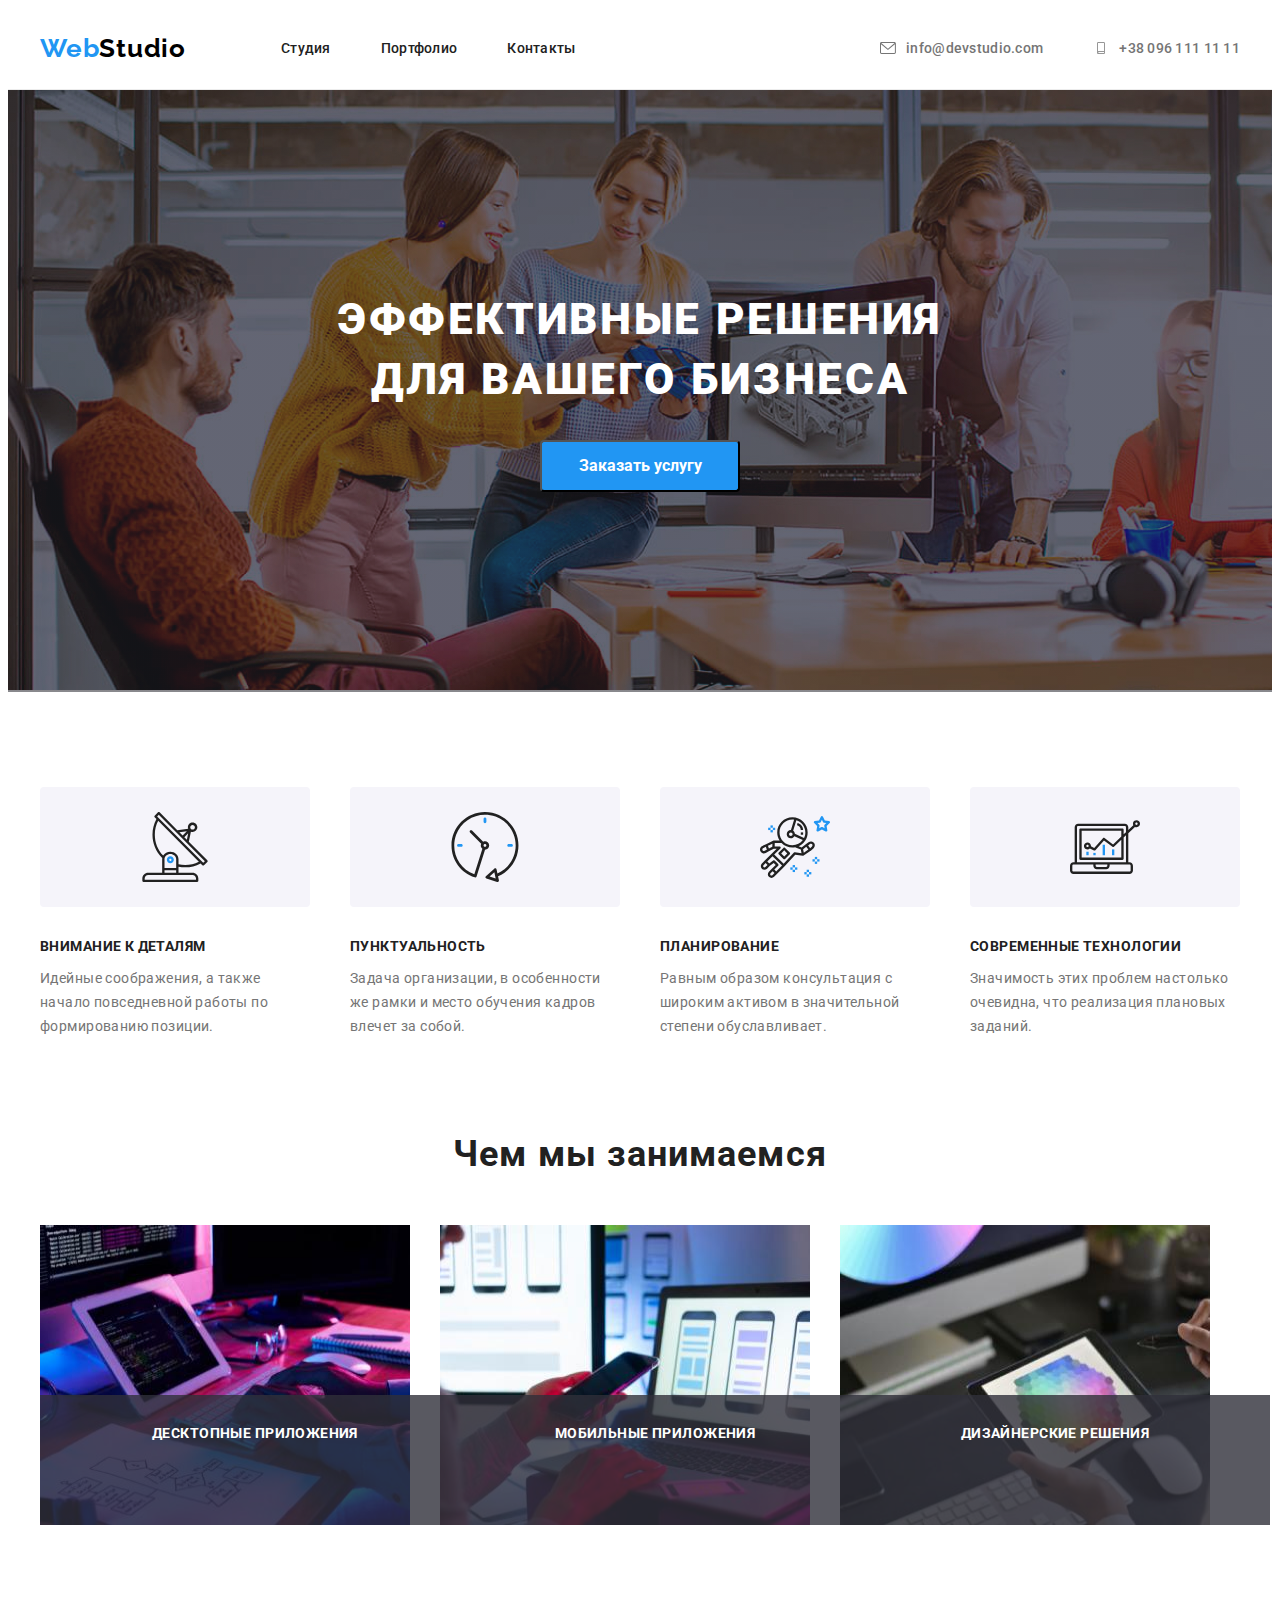
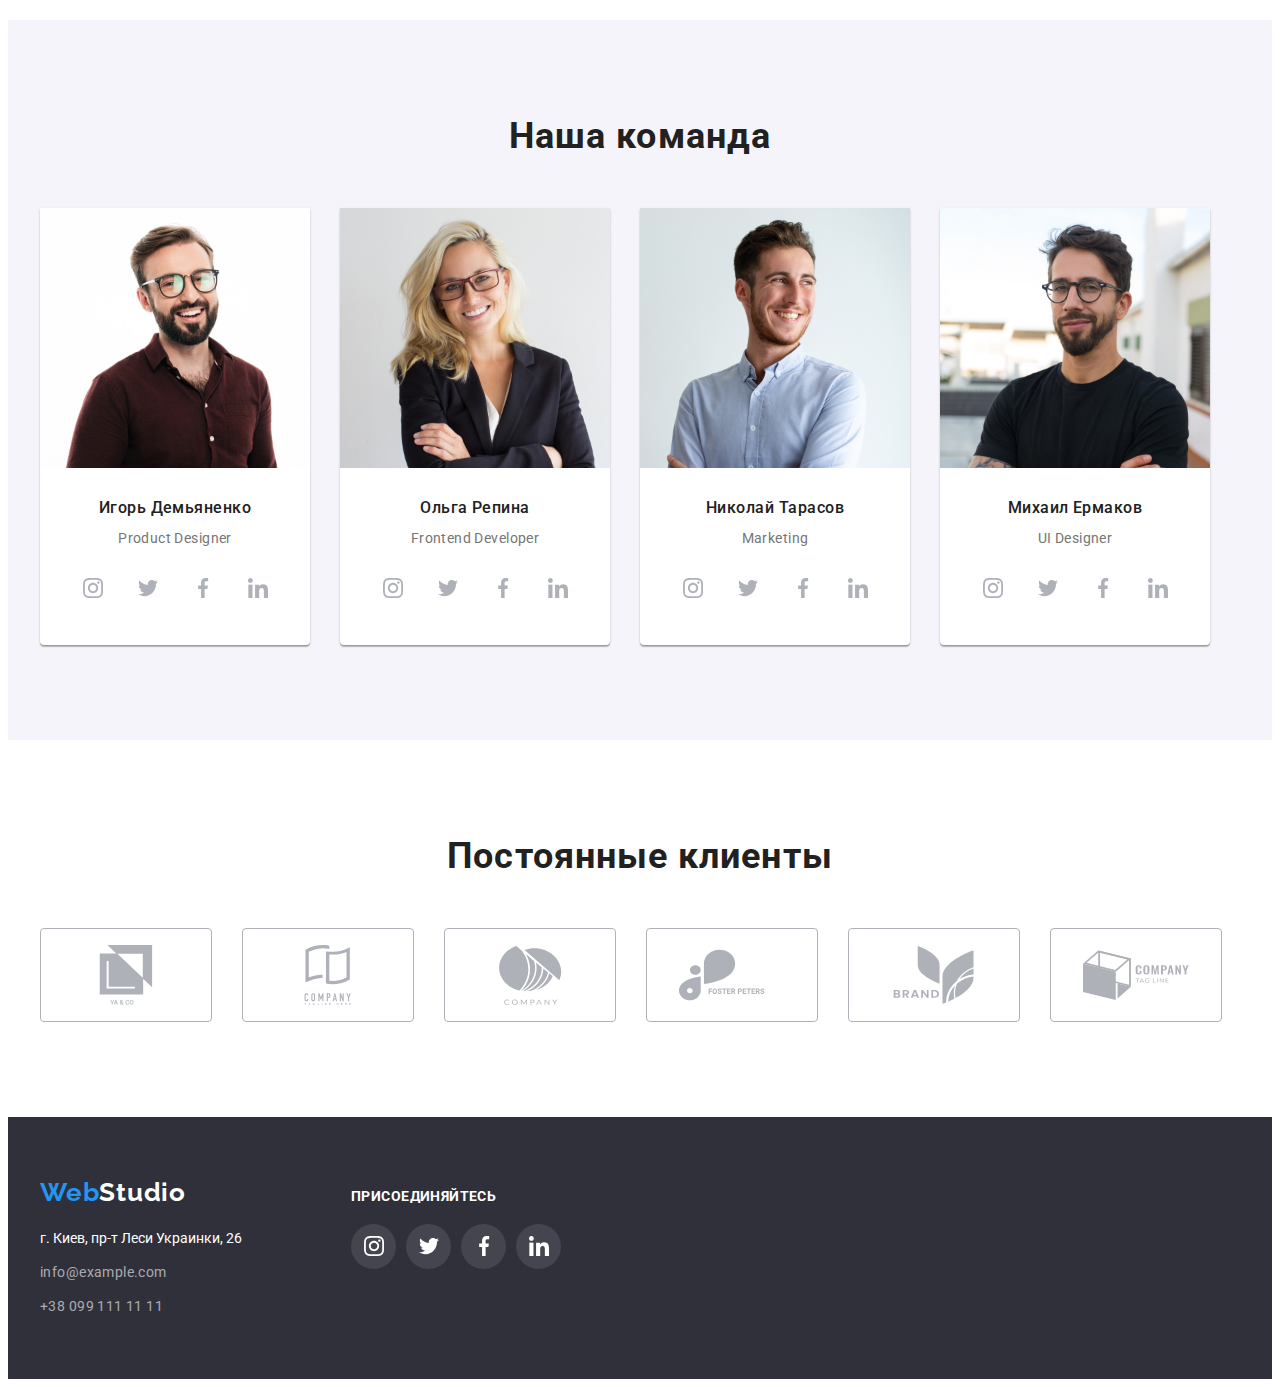
==== index.html @ 41126c17 "Add files via upload" ====
<!DOCTYPE html>
<html lang="ru">
<head>
    <meta charset="UTF-8">
    <meta http-equiv="X-UA-Compatible" content="IE=edge">
    <meta name="viewport" content="width=device-width, initial-scale=1.0">
    <link rel="preconnect" href="https://fonts.gstatic.com">
    <link href="https://fonts.googleapis.com/css2?family=Raleway:wght@700&family=Roboto:wght@400;500;700;900&display=swap" rel="stylesheet">
    <link rel="stylesheet" href="https://cdnjs.cloudflare.com/ajax/libs/modern-normalize/1.0.0/modern-normalize.min.css" integrity="sha512-ISS7cAi1PEhQ8jnbJpJZMd29NlhNj4AWYyLOSp2CE/CsHxTCu+r+t0D2yoJudVrd0/8fTVPUVDzY5Tvli75u/g==" crossorigin="anonymous" referrerpolicy="no-referrer">
    <link rel="stylesheet" href="./css/styles.css">
    <title>Homework3</title>
</head>
<body>
    <!--Header-->
    <header class="header">
        <div class="container header-container">
        <nav class="header-nav">
                <a class="main-link" href="index.html" target="_blank" rel="noopener noreferrer"><span class="slice-logo">Web</span>Studio</a>
                <ul class="header-nav-list list">
                    <li class="header-nav-list-item ">
                        <a class="header-nav-list-link studio-hover link" href="./index.html">Студия</a>
                    </li>
                    <li class="header-nav-list-item">
                        <a class="header-nav-list-link link" href="./portfolio.html">Портфолио</a>
                    </li>
                    <li class="header-nav-list-item">
                        <a class="header-nav-list-link link" href="">Контакты</a>
                    </li>
                </ul>
        </nav>
        <ul class="header-list list">
            <li class="header-list-item">
                <a class="header-list-link link" href="mailto:info@devstudio.com">
                    <svg class="header-icon">
                        <use href="./image/sprite.svg#icon-mail"></use>
                    </svg>
                    info@devstudio.com
                </a>
            </li>
            <li class="header-list-item">
                <a class="header-list-link link" href="tel:+380961111111">
                    <svg class="header-icon">
                        <use href="./image/sprite.svg#icon-smartphone"></use>
                    </svg>
                    +38 096 111 11 11
                </a>
            </li>
        </ul>
        </div>
    </header>
    <main>
        <!--Hero section-->
        <section class="hero">
            <div class="container hero-container">
            <h1 class="hero-title">Эффективные решения для вашего бизнеса</h1>
            <button class="hero-btn" type="button">Заказать услугу</button>
            </div>
        </section>
        <!--Skills section-->
        <section class="skills">
            <div class="container">
            <h2 class="visually-hidden">Навыки</h2>
            <ul class="skills-list list">
                <li class="skills-list-item">
                    <div class="container-skills-icon">
                        <svg class="skills-icon">
                            <use href="./image/sprite.svg#icon-antenna-1"></use>
                        </svg>
                    </div>
                    <h3 class="skills-list-title">Внимание к деталям</h3>
                    <p class="description">Идейные соображения, а также начало повседневной работы по формированию позиции. </p>
                </li>
                <li class="skills-list-item">
                    <div class="container-skills-icon">
                        <svg class="skills-icon">
                            <use href="./image/sprite.svg#icon-clock-1"></use>
                        </svg>
                    </div>
                    <h3 class="skills-list-title">Пунктуальность</h3>
                    <p class="description">Задача организации, в особенности же рамки и место обучения кадров влечет за собой.</p>
                </li>
                <li class="skills-list-item">
                    <div class="container-skills-icon">
                        <svg class="skills-icon">
                            <use href="./image/sprite.svg#icon-astronaut-1"></use>
                        </svg>
                    </div>
                    <h3 class="skills-list-title">Планирование</h3>
                    <p class="description">Равным образом консультация с широким активом в значительной степени обуславливает.</p>
                </li>
                <li class="skills-list-item">
                    <div class="container-skills-icon">
                        <svg class="skills-icon">
                            <use href="./image/sprite.svg#icon-diagram-1"></use>
                        </svg>
                    </div>
                    <h3 class="skills-list-title">Современные технологии</h3>
                    <p class="description">Значимость этих проблем настолько очевидна, что реализация плановых заданий.</p>
                </li>
            </ul>
            </div>
        </section>
        <!--Employment section-->
        <section class="employment">
            <div class="container">
            <h2 class="section-title">Чем мы занимаемся</h2>
            <ul class="employment-list list">
                <li class="employment-list-item">
                    <div class="conteiner-employment-list-item">
                        <img class="employment-list-img" src="./image/work1.jpg" alt="work1" width="370" height="300">
                        <p class="title-employment-img">
                            Десктопные приложения
                        </p>
                    </div>
                </li>
                <li class="employment-list-item">
                    <div class="conteiner-employment-list-item">
                        <img class="employment-list-img" src="./image/work2.jpg" alt="work2" width="370" height="300">
                        <p class="title-employment-img">
                            Мобильные приложения
                        </p>
                    </div>
                </li>
                <li class="employment-list-item">
                    <div class="conteiner-employment-list-item">
                        <img class="employment-list-img" src="./image/work3.jpg" alt="work3" width="370" height="300">
                        <p class="title-employment-img">
                            Дизайнерские решения
                        </p>
                    </div>
                </li>
            </ul>
            </div>
        </section>
        <!--Team section-->
        <section class="team">
            <div class="container">
            <h2 class="section-title">Наша команда</h2>
            <ul class="team-list list">
                <li class="team-list-item">
                    <img class="team-list-img" src="./image/participant1.jpg" alt="participant1" width="270" height="260">
                    <h3 class="team-list-name">Игорь Демьяненко</h3>
                    <p class="description description-proffeshion" lang="en">Product Designer</p>
                    <div class="container-social-link">
                        <a class="social-link" href="#">
                            <svg class="social-link-icon">
                                <use href="./image/sprite.svg#icon-instagram"></use>
                            </svg>
                        </a>
                        <a class="social-link link" href="#">
                            <svg class="social-link-icon">
                                <use href="./image/sprite.svg#icon-twitter"></use>
                            </svg>
                        </a>
                        <a class="social-link link" href="#">
                            <svg class="social-link-icon">
                                <use href="./image/sprite.svg#icon-facebook"></use>
                            </svg>
                        </a>
                        <a class="social-link link" href="#">
                            <svg class="social-link-icon">
                                <use href="./image/sprite.svg#icon-linkedin"></use>
                            </svg>
                        </a>
                    </div>
                </li>
                <li class="team-list-item">
                    <img class="team-list-img" src="./image/participant2.jpg" alt="participant2" width="270" height="260">
                    <h3 class="team-list-name">Ольга Репина</h3>
                    <p class="description description-proffeshion" lang="en">Frontend Developer</p>
                    <div class="container-social-link">
                        <a class="social-link link" href="#">
                            <svg class="social-link-icon">
                                <use href="./image/sprite.svg#icon-instagram"></use>
                            </svg>
                        </a>
                        <a class="social-link link" href="#">
                            <svg class="social-link-icon">
                                <use href="./image/sprite.svg#icon-twitter"></use>
                            </svg>
                        </a>
                        <a class="social-link link" href="#">
                            <svg class="social-link-icon">
                                <use href="./image/sprite.svg#icon-facebook"></use>
                            </svg>
                        </a>
                        <a class="social-link link" href="#">
                            <svg class="social-link-icon">
                                <use href="./image/sprite.svg#icon-linkedin"></use>
                            </svg>
                        </a>
                    </div>
                </li>
                <li class="team-list-item">
                    <img class="team-list-img" src="./image/participant3.jpg" alt="participant3" width="270" height="260">
                    <h3 class="team-list-name">Николай Тарасов</h3>
                    <p class="description description-proffeshion" lang="en">Marketing</p>
                    <div class="container-social-link">
                        <a class="social-link link" href="#">
                            <svg class="social-link-icon">
                                <use href="./image/sprite.svg#icon-instagram"></use>
                            </svg>
                        </a>
                        <a class="social-link link" href="#">
                            <svg class="social-link-icon">
                                <use href="./image/sprite.svg#icon-twitter"></use>
                            </svg>
                        </a>
                        <a class="social-link link" href="#">
                            <svg class="social-link-icon">
                                <use href="./image/sprite.svg#icon-facebook"></use>
                            </svg>
                        </a>
                        <a class="social-link link" href="#">
                            <svg class="social-link-icon">
                                <use href="./image/sprite.svg#icon-linkedin"></use>
                            </svg>
                        </a>
                    </div>
                </li>
                <li class="team-list-item">
                    <img class="team-list-img" src="./image/participant4.jpg" alt="participant4" width="270" height="260">
                    <h3 class="team-list-name">Михаил Ермаков</h3>
                    <p class="description description-proffeshion" lang="en">UI Designer</p>
                    <div class="container-social-link">
                        <a class="social-link link" href="#">
                            <svg class="social-link-icon">
                                <use href="./image/sprite.svg#icon-instagram"></use>
                            </svg>
                        </a>
                        <a class="social-link link" href="#">
                            <svg class="social-link-icon">
                                <use href="./image/sprite.svg#icon-twitter"></use>
                            </svg>
                        </a>
                        <a class="social-link link" href="#">
                            <svg class="social-link-icon">
                                <use href="./image/sprite.svg#icon-facebook"></use>
                            </svg>
                        </a>
                        <a class="social-link link" href="#">
                            <svg class="social-link-icon">
                                <use href="./image/sprite.svg#icon-linkedin"></use>
                            </svg>
                        </a>
                    </div>
                </li>
            </ul>
            </div>
        </section>
        <!--Regular costumers section-->
        <section class="costumers">
            <div class="container">
            <h2 class="section-title">Постоянные клиенты</h2>
            <ul class="customers-list list">
                <li class="customers-list-item">
                    <a class="company-container link" href="#">
                        <svg class="company-icon-svg">
                            <use href="./image/sprite.svg#icon-company-1"></use>
                        </svg>
                    </a>
                </li>
                <li class="customers-list-item">
                    <a class="company-container link" href="#">
                        <svg class="company-icon-svg">
                            <use href="./image/sprite.svg#icon-company-2"></use>
                        </svg>
                    </a>
                </li>
                <li class="customers-list-item">
                    <a class="company-container link" href="#">
                        <svg class="company-icon-svg">
                            <use href="./image/sprite.svg#icon-company-3"></use>
                        </svg>
                    </a>
                </li>
                <li class="customers-list-item">
                    <a class="company-container link" href="#">
                        <svg class="company-icon-svg">
                            <use href="./image/sprite.svg#icon-company-4"></use>
                        </svg>
                    </a>
                </li>
                <li class="customers-list-item">
                    <a class="company-container link" href="#">
                        <svg class="company-icon-svg">
                            <use href="./image/sprite.svg#icon-company-5"></use>
                        </svg>
                    </a>
                </li>
                <li class="customers-list-item">
                    <a class="company-container link" href="#">
                        <svg class="company-icon-svg">
                            <use href="./image/sprite.svg#icon-company-6"></use>
                        </svg>
                    </a>
                </li>
            </ul>
            </div>
        </section>
    </main>
    <footer class="footer">
            <div class="container footer-container">
                <div class="contact-inform">
                <h2 class="visually-hidden">Контакты</h2>
                <a class="main-link" href="index.html" target="_blank" rel="noopener noreferrer"><span class="slice-logo">Web</span><span class="second-slice">Studio</span></a>
                <address class="address">
                    <ul class="address-list list">
                        <li class="address-list-item">
                            <a class="address-list-map link" href="https://goo.gl/maps/zjP7LFx5Mfz4ZJ1J9" target="_blank" rel="noopener noreferrer">г. Киев, пр-т Леси Украинки, 26</a>
                        </li>
                        <li class="address-list-item">
                            <a class="address-list-contact link" href="mailto:info@example.com">info@example.com</a>
                        </li>
                        <li class="address-list-item">
                            <a class="address-list-contact link" href="tel:+380991111111">+38 099 111 11 11</a>
                        </li>
                    </ul>
                </address>
                </div>
                <div class="contact-social-networks">
                    <p class="title-social-networks">присоединяйтесь</p>
                        <div class="container-footer-social-networks">
                        <a class="footer-social-networks link" href="#">
                            <svg class="footer-social-networks-icon">
                                <use href="./image/sprite.svg#icon-instagram"></use>
                            </svg>
                        </a>
                        <a class="footer-social-networks link" href="#">
                            <svg class="footer-social-networks-icon">
                                <use href="./image/sprite.svg#icon-twitter"></use>
                            </svg>
                        </a>
                        <a class="footer-social-networks link" href="#">
                            <svg class="footer-social-networks-icon">
                                <use href="./image/sprite.svg#icon-facebook"></use>
                            </svg>
                        </a>
                        <a class="footer-social-networks link" href="#">
                            <svg class="footer-social-networks-icon">
                                <use href="./image/sprite.svg#icon-linkedin"></use>
                            </svg>
                        </a>
                    </div>
                </div>
            </div>
    </footer>
</body>
</html>
---- css/styles.css ----
:root{
  --accent-color: #2196F3;
}

h1,
h2,
h3,
h4,
h5,
h6,
p{
  margin-top: 0;
  margin-bottom: 0;
}

ul,
ol{
  margin-bottom: 0;
  margin-top: 0;
  padding-left: 0;
}

img{
  display: block;
}

body{
    font-family: 'Roboto', sans-serif;
    color: #212121;
}

.link {
  text-decoration: none;
}

.list{
    list-style: none;
}

.link:focus,
.link:hover{
  color: var(--accent-color);
  transition-duration: 250ms;
  transition-timing-function: cubic-bezier(0.4, 0, 0.2, 1);
}
/*======Header=======*/
.header{
  padding: 25px 0;
  border-bottom: 1px solid rgba(236, 236, 236, 1);
}
.header-container{
  display: flex;
  align-items: center;
  justify-content: space-between;
}

.header-nav{
  display: flex;
  align-items: center;
}

.main-link{
  font-family: 'Raleway', sans-serif;
  font-weight: bold;
  font-size: 26px;
  line-height: 1.19;
  letter-spacing: 0.03em;
  text-decoration: none;
  color: black;

  margin-right: 95px;
}

.main-link .slice-logo{
  color: var(--accent-color);
}

.header-nav-list{
  display: flex;
}

.header-nav-list-item{
  font-weight: 500;
  font-size: 14px;
  line-height: 1.4;
  letter-spacing: 0.02em;
  position: relative;
}

.header-nav-list-item:not(:last-child){
  margin-right: 50px;
}

.header-nav-list-link{
  color: #212121;
  position: relative;
}
.studio-hover{
  position: relative;
}
.studio-hover::after{
  content: "";
  display: block;
  border-radius: 2px;
  height: 4px;
  background-color: teal;
  position: absolute;
  bottom: 0;
  left: 0;
}

/* .header-nav-list-item .link:hover::after{
  content: "";
  display: block;
  border-radius: 2px;
  height: 4px;
  background-color: teal;
  position: relative;
  margin-top: 30px;
} */

.header-list{
  display: flex;
}

.header-icon{
  width: 16px;
  height: 12px;
  margin-right: 10px;
  fill: #757575;

}

.header-list-item:not(:last-child){
  margin-right: 50px;
}

.header-list-link{
  font-weight: 500;
  font-size: 14px;
  line-height: 1.4;
  letter-spacing: 0.02em;
  color: #757575;

  display: flex;
  align-items: center;
}

.link:hover .header-icon,
.link:focus .header-icon{
  fill: var(--accent-color);
  transition-duration: 250ms;
  transition-timing-function: cubic-bezier(0.4, 0, 0.2, 1);
}
/*=====END Header=====*/

/*=====Hero section=====*/
.hero{
  padding: 200px 0;
  background-image: linear-gradient(
  rgba(47, 48, 58, 0.4), 
  rgba(47, 48, 58, 0.4)), url(../image/hero-bg.jpg);
  background-repeat: no-repeat;
  background-color: #C4C4C4;
  background-size: 1600px;
}
.hero-title{
  font-weight: 900;
  font-size: 44px;
  line-height: 1.36;
  letter-spacing: 0.06em;
  text-transform: uppercase;
  color: #ffffff;
  
  width: 700px;
  text-align: center;
  margin-left: auto;
  margin-right: auto;
  margin-bottom: 30px;
}

.hero-btn{
  font-family: 'Roboto', sans-serif;
  font-weight: bold;
  font-size: 16px;
  line-height: 1.8;
  min-height: 50px;
  min-width: 200px;
  color: white;
  background-color: #2196F3;
  border-radius: 4px;
  display: block;
  margin: 0 auto;
  padding: 10px 35px;
}

.hero-btn:hover,
.hero-btn:focus{
  background-color: #188CE8;
  cursor: pointer;
  transition-duration: 250ms;
  transition-timing-function: cubic-bezier(0.4, 0, 0.2, 1);
}
/*=====End hero section=====*/

/*=====Skills section=====*/
.skills{
  padding: 95px 0;
}

.skills-list{
  display: flex;
  justify-content: space-between;
}

.skills-list-item{
  width: 270px;
}

.container-skills-icon{
  display: flex;
  width: 270px;
  height: 120px;
  margin-bottom: 30px;
  border-radius: 4px;
  background: #F5F4FA;
  justify-content: center;
  align-items: center;
}

.skills-icon{
  width: 70px;
  height: 70px;
}
.skills-list-title{
  font-weight: bold;
  font-size: 14px;
  line-height: 1.4;
  letter-spacing: 0.03em;
  text-transform: uppercase;

  margin-bottom: 10px;
}
/*=====End skills section=====*/

/*=====Employment section======*/
.employment{
  padding-bottom: 95px;
}

.employment-list{
  display: flex;
}

.employment-list-item:not(:last-child){
  margin-right: 30px;
}

.conteiner-employment-list-item{
  position: relative;
}
.title-employment-img{
font-weight: bold;
font-size: 14px;
line-height: 16px;
text-align: center;
letter-spacing: 0.03em;
text-transform: uppercase;
color: #ffffff;

padding: 30px;
background: rgba(47, 48, 58, 0.8);
position: absolute;
bottom: 0;
left: 0;
height: 70px;
width: 100%;
}
/*=====End employment section=====*/

/*=====Team section=====*/
.team{
  padding: 95px 0;
  background-color: #F5F4FA;
}

.team-list{
  display: flex;
  flex-wrap: wrap;
  margin-top: -50px;
  margin-left: -30px;
}

.team-list-item{
  width: 270px;
  background-color: white;
  box-shadow: 0px 1px 3px rgba(0, 0, 0, 0.12), 0px 1px 1px rgba(0, 0, 0, 0.14), 0px 2px 1px rgba(0, 0, 0, 0.2);
  border-radius: 0px 0px 4px 4px; 
  margin-top: 50px;
  margin-left: 30px;
  padding-bottom: 30px;
  }

.team-list-name{
  font-weight: 500;
  font-size: 16px;
  line-height: 1.19;
  letter-spacing: 0.03em;
  text-align: center;
  margin-top: 30px;
}

.description-proffeshion{
  text-align: center;
  margin-top: 10px;
  margin-bottom: 15px;
}

.container-social-link{
  width: 210px;
  height: 50px;
  margin: 0 auto;
  display: flex;
  justify-content: space-between;
}

.social-link{
  display: flex;
  width: 45px;
  height: 45px;
  border-radius: 50%;
  color: white;
  justify-content: center;
  align-items: center;
}

.social-link:hover,
.social-link:focus{
  background-color: var(--accent-color);
  transition-duration: 250ms;
  transition-timing-function: cubic-bezier(0.4, 0, 0.2, 1);
}

.social-link:hover .social-link-icon,
.social-link:focus .social-link-icon{
  fill: white;
  transition-duration: 250ms;
  transition-timing-function: cubic-bezier(0.4, 0, 0.2, 1);
}

.social-link-icon{
  width: 20px;
  height: 20px;
  fill: #AFB1B8;
}
/*======End team section====*/

/*======Regular costumers section=====*/
.costumers{
  padding: 95px 0;
}

.customers-list{
  display: flex;
  margin-top: -50px;
  margin-right: -30px;
}

.company-container{
  display: flex;
  width: 170px;
  height: 92px;
  border: 1px solid #AFB1B8;
  border-radius: 4px;
  margin-top: 50px;
  margin-right: 30px;
  justify-content: center;
  align-items: center;
  background-color: transparent;
}

.company-container:hover,
.company-container:focus{
  border-color: #2196F3;
  transition-duration: 250ms;
  transition-timing-function: cubic-bezier(0.4, 0, 0.2, 1);
}

.company-container:hover .company-icon-svg,
.company-container:focus .company-icon-svg{
  fill: #2196F3;
  transition-duration: 250ms;
  transition-timing-function: cubic-bezier(0.4, 0, 0.2, 1);
}

.company-icon-svg{
  width: 106px;
  height: 60px;
  fill: #afb1b8;
}

/*======Footer======*/
.footer{
  padding: 60px 0;
  background-color: #2F303A;
}
.footer-container{
  display: flex;
  align-items: baseline;
}
.contact-inform{
  margin-right: 70px;
}
.address{
  font-style: normal;
  margin-top: 20px;
}

.second-slice{
  color: #ffffff;
}
.address-list-item:not(:first-child){
  margin-top: 10px;
}
.address-list-map{
  font-weight: normal;
  font-size: 14px;
  line-height: 1.7;
  color: white;
  }

.address-list-contact{
  font-weight: normal;
  font-size: 14px;
  line-height: 1.7;
  letter-spacing: 0.03em;
  color: rgba(255, 255, 255, 0.6);
  }

  .title-social-networks{
    font-weight: bold;
    font-size: 14px;
    line-height: 16px;
    letter-spacing: 0.03em;
    text-transform: uppercase;
    color: white;
  }

  .container-footer-social-networks{
    display: flex;
  }
  .footer-social-networks{
    display: flex;
    width: 45px;
    height: 45px;
    border-radius: 50%;
    justify-content: center;
    align-items: center;
    background: rgba(255, 255, 255, 0.1);
    margin-top: 20px;
  }
  .footer-social-networks:not(:last-child){
    margin-right: 10px;
  }
  .footer-social-networks:hover,
  .footer-social-networks:focus{
    background: var(--accent-color);
    transition-duration: 250ms;
    transition-timing-function: cubic-bezier(0.4, 0, 0.2, 1);
  }
  .footer-social-networks-icon{
    width: 20px;
    height: 20px;
    fill: white;
  }
  /*=====End footer=======*/

  /*======sitebar-portfolio======*/
  .sitebar-portfolio{
    padding-top: 95px;
    padding-bottom: 95px;
  }

  /*=====Sitebar======*/
  .sitebar-list{
    display: flex;
    justify-content: center;
    margin-bottom: 56px;
  }

  .sitebar-list-item:not(:last-child){
    margin-right: 8px;
  }
  .sitebar-list-btn{
    font-family: 'Roboto', sans-serif;
    font-weight: 500;
    font-size: 16px;
    line-height: 1.625;
    text-align: center;
    letter-spacing: 0.03em;
    background-color: #F5F4FA;
    border-radius: 4px;
    border: none;
    padding: 6px 25px;
  }

  .sitebar-list-btn:hover,
  .sitebar-list-btn:focus,
  .sitebar-list-btn:active{
    background-color: var(--accent-color);
    cursor: pointer;
    color: white;
    transition-duration: 250ms;
    transition-timing-function: cubic-bezier(0.4, 0, 0.2, 1);
  }
  /*=====End sidebar======*/

  /*=====Siteposters======*/
  .siteposters-list{
    display: flex;
    margin-top: -35px;
    margin-left: -30px;
    flex-wrap: wrap;
  }
  .siteposters-list-item{
    margin-top: 35px;
    margin-left: 30px;
  }

  .siteposters-link:hover .description-siteposters,
  .siteposters-link:focus .description-siteposters{
    transform: translateY(0%);
  }
  .container-overlay{
    position: relative;
    overflow: hidden;
  }
  .description-siteposters{
    font-weight: normal;
    font-size: 18px;
    line-height: 28px;
    letter-spacing: 0.03em;
    color: #ffffff;

    position: absolute;
    padding: 65px 25px;
    background-color: rgba(33, 150, 243, 0.9);;
    top: 0%;
    left: 0%;
    width: 100%;
    height: 100%;
    overflow: auto;
    transform: translateY(100%);
    transition-property: transform;    
    transition-duration: 250ms;
    transition-timing-function: cubic-bezier(0.4, 0, 0.2, 1);
  }
  .siteposters-list-item:hover{
    cursor: pointer;
    box-shadow: 0px 1px 1px 
    rgba(0, 0, 0, 0.12), 0px 4px 4px 
    rgba(0, 0, 0, 0.06), 1px 4px 6px 
    rgba(0, 0, 0, 0.16);
    transition-duration: 250ms;
    transition-timing-function: cubic-bezier(0.4, 0, 0.2, 1);
  }
  .siteposters-title{
    font-weight: bold;
    font-size: 18px;
    line-height: 2;
    letter-spacing: 0.06em;
    color: #212121;
  }
  .siteposters-container-description{
    padding: 20px 24px;
    border: 1px solid rgba(238, 238, 238, 1);
  } 
  /*=====End siteposters=====*/

  /*======Components=======*/
  .description{
    font-weight: normal;
    font-size: 14px;
    line-height: 1.7;
    letter-spacing: 0.03em;
    color: #757575;;
    }
    
  .visually-hidden {
    position: absolute;
    width: 1px;
    height: 1px;
    margin: -1px;
    border: 0;
    padding: 0;
    
    white-space: nowrap;
    clip-path: inset(100%);
    clip: rect(0 0 0 0);
    overflow: hidden;
    }

    .section-title{
      font-weight: bold;
      font-size: 36px;
      line-height: 1.17;
      letter-spacing: 0.03em;
      text-align: center;
      margin-bottom: 50px;
    }

    .container{
      width: 1200px;
      padding: 0 15px;
      margin: 0 auto;
    }
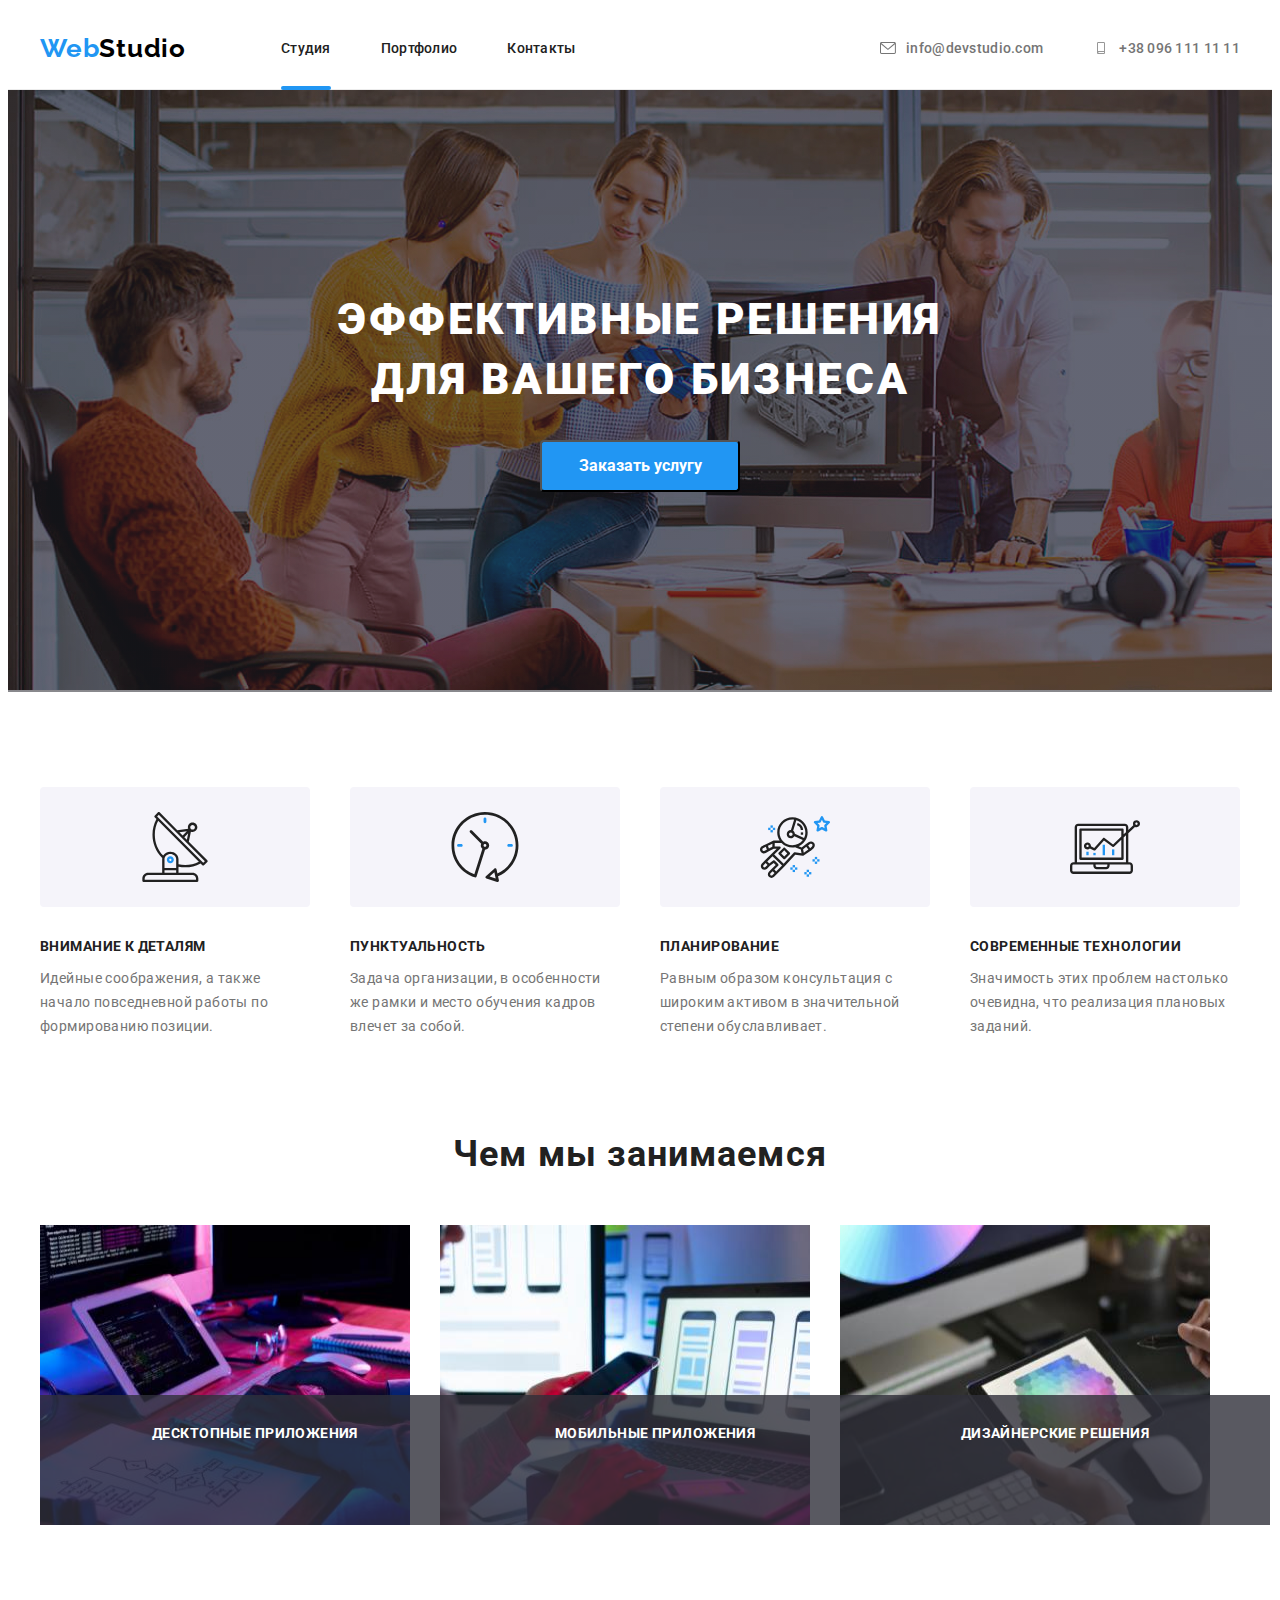
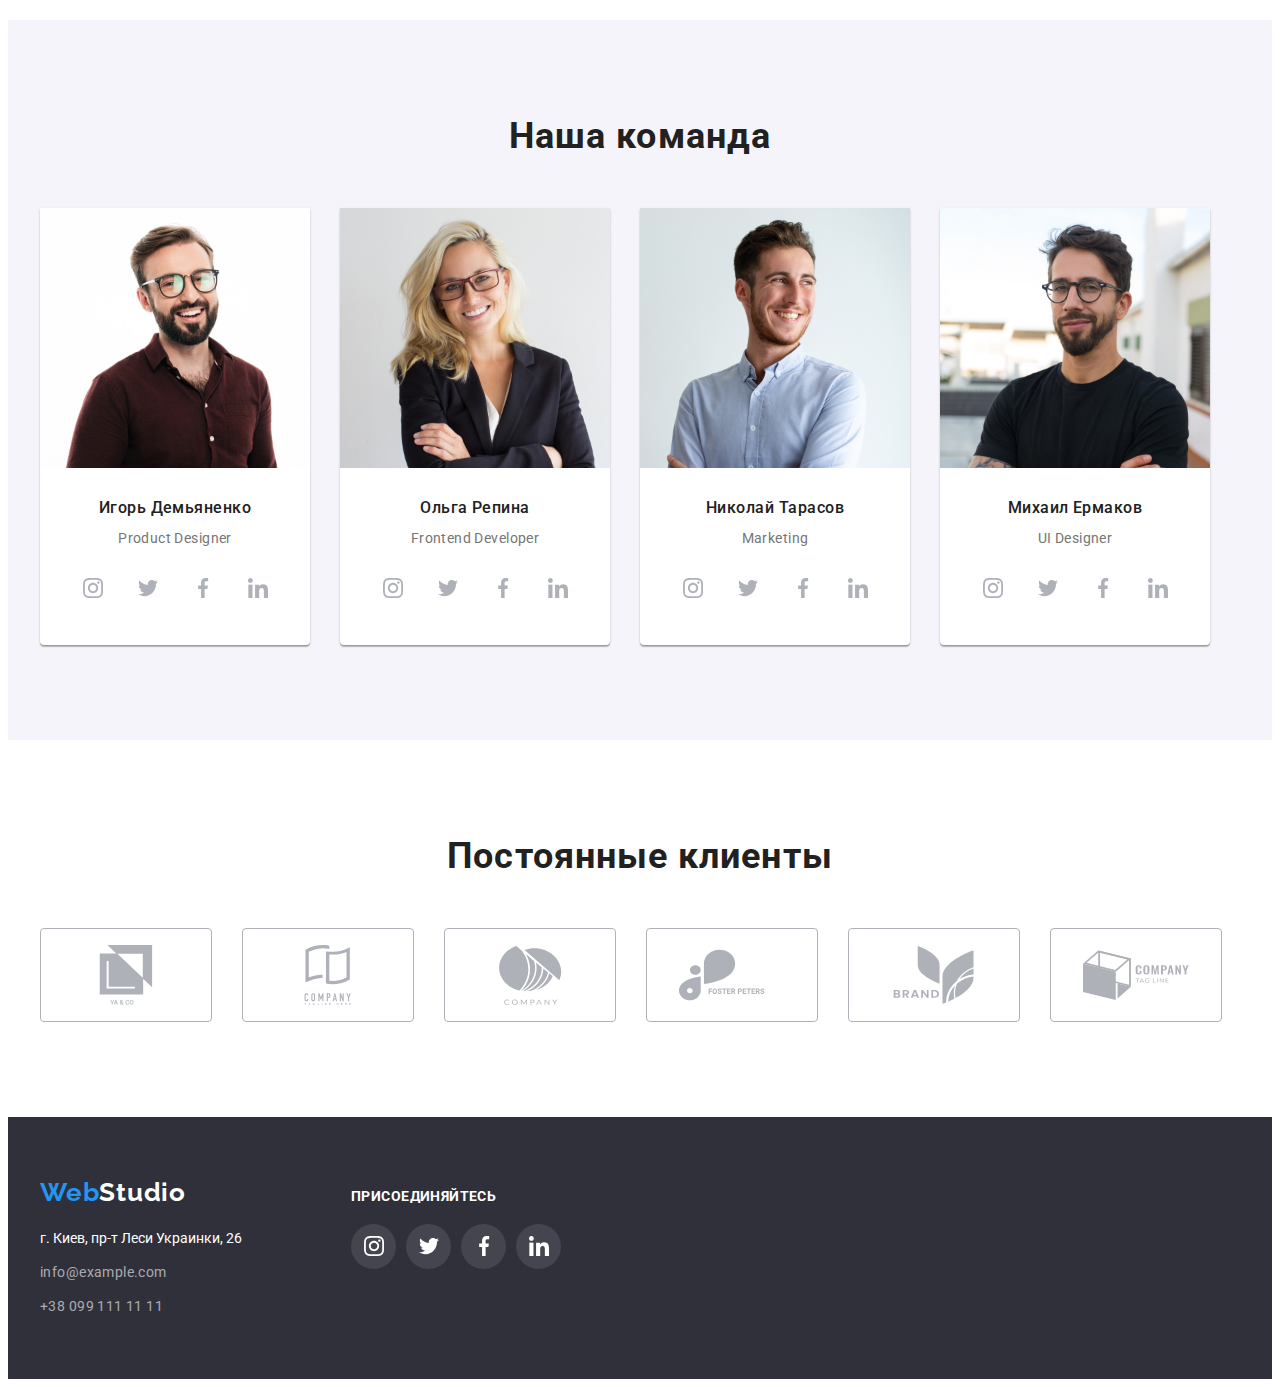
==== commit b999d121: "goit homework 5" ====
--- a/index.html
+++ b/index.html
@@ -8,7 +8,7 @@
     <link href="https://fonts.googleapis.com/css2?family=Raleway:wght@700&family=Roboto:wght@400;500;700;900&display=swap" rel="stylesheet">
     <link rel="stylesheet" href="https://cdnjs.cloudflare.com/ajax/libs/modern-normalize/1.0.0/modern-normalize.min.css" integrity="sha512-ISS7cAi1PEhQ8jnbJpJZMd29NlhNj4AWYyLOSp2CE/CsHxTCu+r+t0D2yoJudVrd0/8fTVPUVDzY5Tvli75u/g==" crossorigin="anonymous" referrerpolicy="no-referrer">
     <link rel="stylesheet" href="./css/styles.css">
-    <title>Homework3</title>
+    <title>Homework5</title>
 </head>
 <body>
     <!--Header-->
@@ -18,7 +18,7 @@
                 <a class="main-link" href="index.html" target="_blank" rel="noopener noreferrer"><span class="slice-logo">Web</span>Studio</a>
                 <ul class="header-nav-list list">
                     <li class="header-nav-list-item ">
-                        <a class="header-nav-list-link studio-hover link" href="./index.html">Студия</a>
+                        <a class="header-nav-list-link studio-after link" href="./index.html">Студия</a>
                     </li>
                     <li class="header-nav-list-item">
                         <a class="header-nav-list-link link" href="./portfolio.html">Портфолио</a>
@@ -53,7 +53,7 @@
         <section class="hero">
             <div class="container hero-container">
             <h1 class="hero-title">Эффективные решения для вашего бизнеса</h1>
-            <button class="hero-btn" type="button">Заказать услугу</button>
+            <button class="hero-btn" type="button" data-modal-open>Заказать услугу</button>
             </div>
         </section>
         <!--Skills section-->
@@ -345,5 +345,15 @@
                 </div>
             </div>
     </footer>
+    <div class="backdrop is-hidden" data-modal>
+        <div class="modal-window">
+            <button type="button" class="close-btn" data-modal-close>
+                <svg class="close-icon">
+                    <use href="./image/sprite.svg#icon-modal-close"></use>
+                </svg>
+            </button>
+        </div>
+    </div>
+    <script src="./js/modal.js"></script>
 </body>
 </html>--- a/css/styles.css
+++ b/css/styles.css
@@ -98,15 +98,28 @@
 .studio-hover{
   position: relative;
 }
-.studio-hover::after{
+.studio-after::after{
   content: "";
   display: block;
   border-radius: 2px;
   height: 4px;
-  background-color: teal;
+  background-color: var(--accent-color);
   position: absolute;
-  bottom: 0;
-  left: 0;
+  width: 100%;
+  top: 46px;
+}
+.portfolio-after{
+  position: relative;
+}
+.portfolio-after::after{
+  content: "";
+  display: block;
+  border-radius: 2px;
+  height: 4px;
+  background-color: var(--accent-color);
+  position: absolute;
+  width: 100%;
+  top: 46px;
 }
 
 /* .header-nav-list-item .link:hover::after{
@@ -576,6 +589,57 @@
     border: 1px solid rgba(238, 238, 238, 1);
   } 
   /*=====End siteposters=====*/
+
+  /*======Modal window*/
+
+.backdrop{
+  position: fixed;
+  top: 0;
+  left: 0;
+  width: 100vw;
+  height: 100vh;
+  background-color: rgba(0, 0, 0, 0.2);;
+  z-index: 100;
+
+  transition: opacity 250ms linear, visibility 250ms linear;
+}
+.modal-window{
+  width: 530px;
+  height: 580px;
+  background-color: rgba(255, 255, 255, 1);
+  position: absolute;
+  top: 50%;
+  left: 50%;
+  transform: translate(-50%, -50%);
+  box-shadow: 0px 1px 3px rgba(0, 0, 0, 0.12), 0px 1px 1px rgba(0, 0, 0, 0.14), 0px 2px 1px rgba(0, 0, 0, 0.2);
+  border-radius: 4px; 
+}
+
+.close-btn{
+  display: flex;
+  justify-content: center;
+  align-items: center;
+
+  position: absolute;
+  top: 8px;
+  right: 8px;
+
+  height: 30px;
+  width: 30px;
+  border-radius: 50%;
+  border-color: rgba(0, 0, 0, 0.1);
+  cursor: pointer;
+  background-color: transparent;
+}
+.close-icon{
+  width: 18px;
+  height: 18px;
+}
+.is-hidden{
+  opacity: 0;
+  visibility: 0;
+  pointer-events: none;
+}
 
   /*======Components=======*/
   .description{
